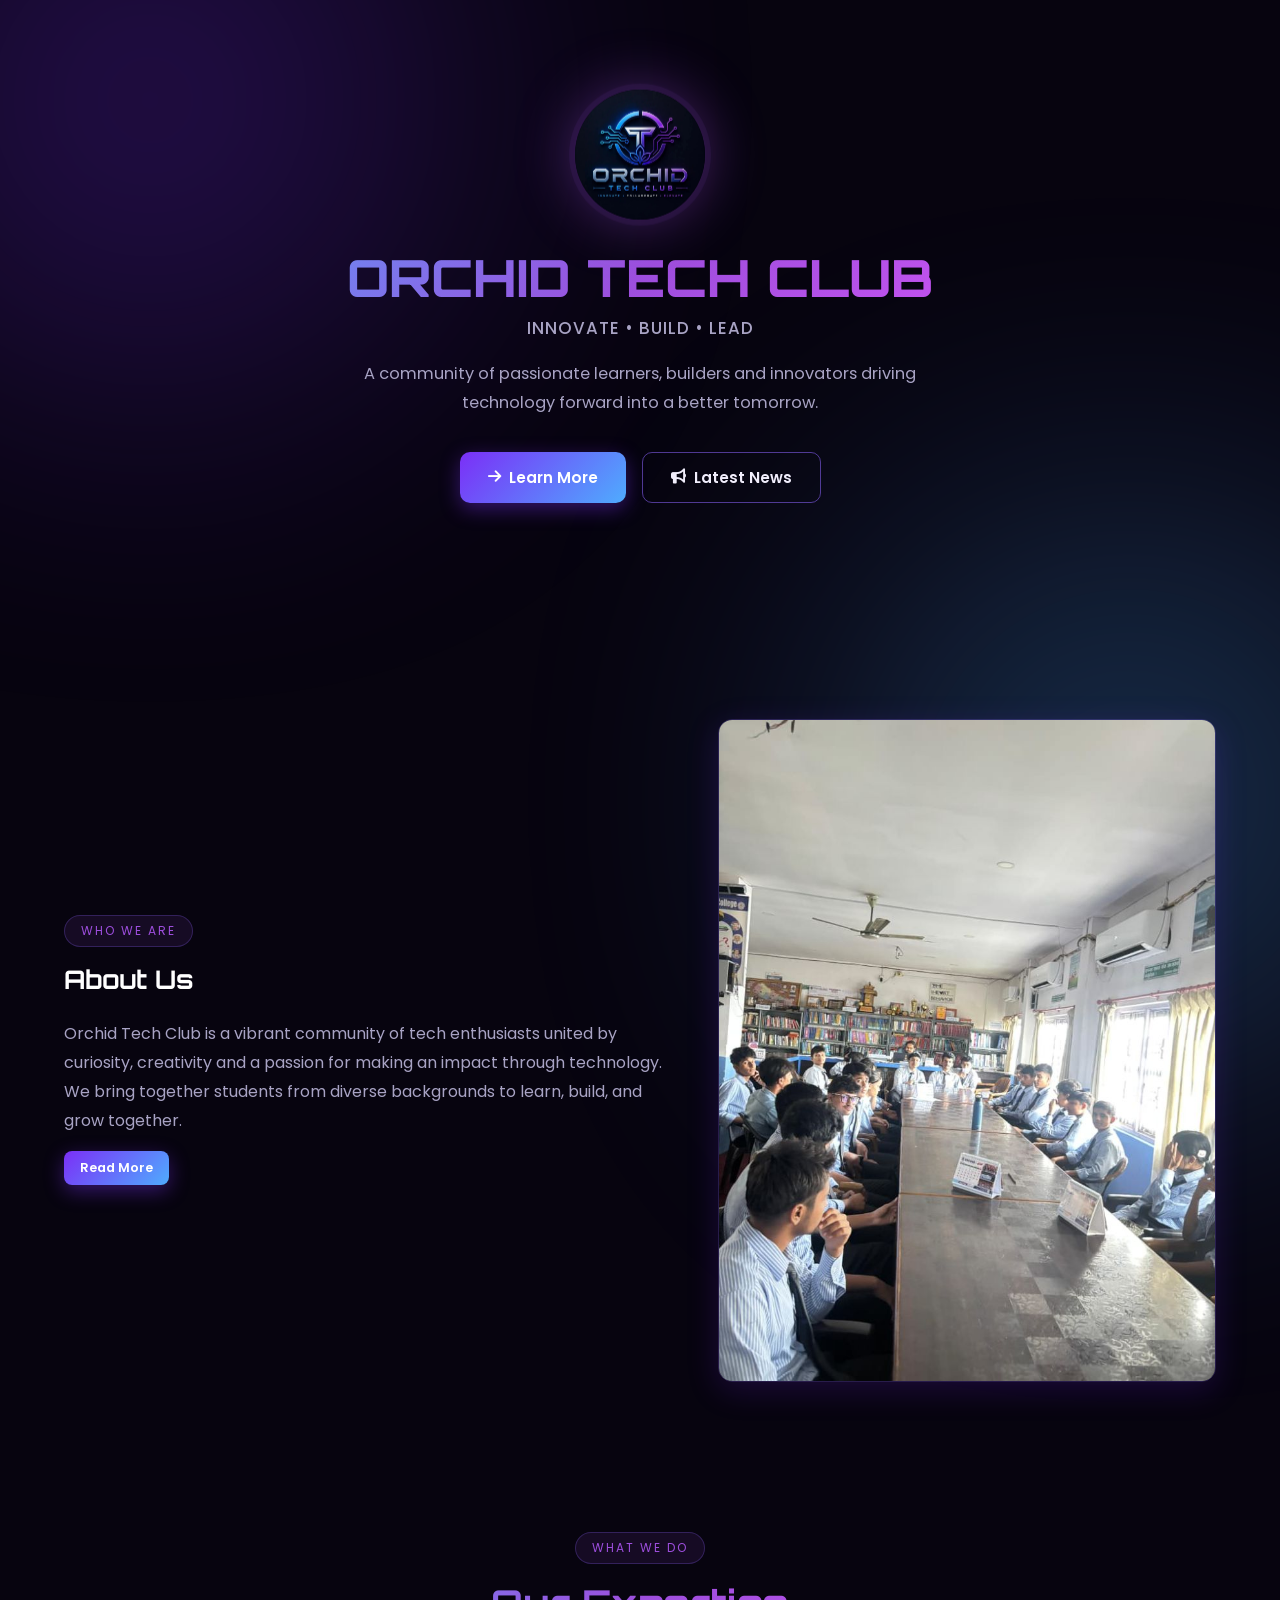
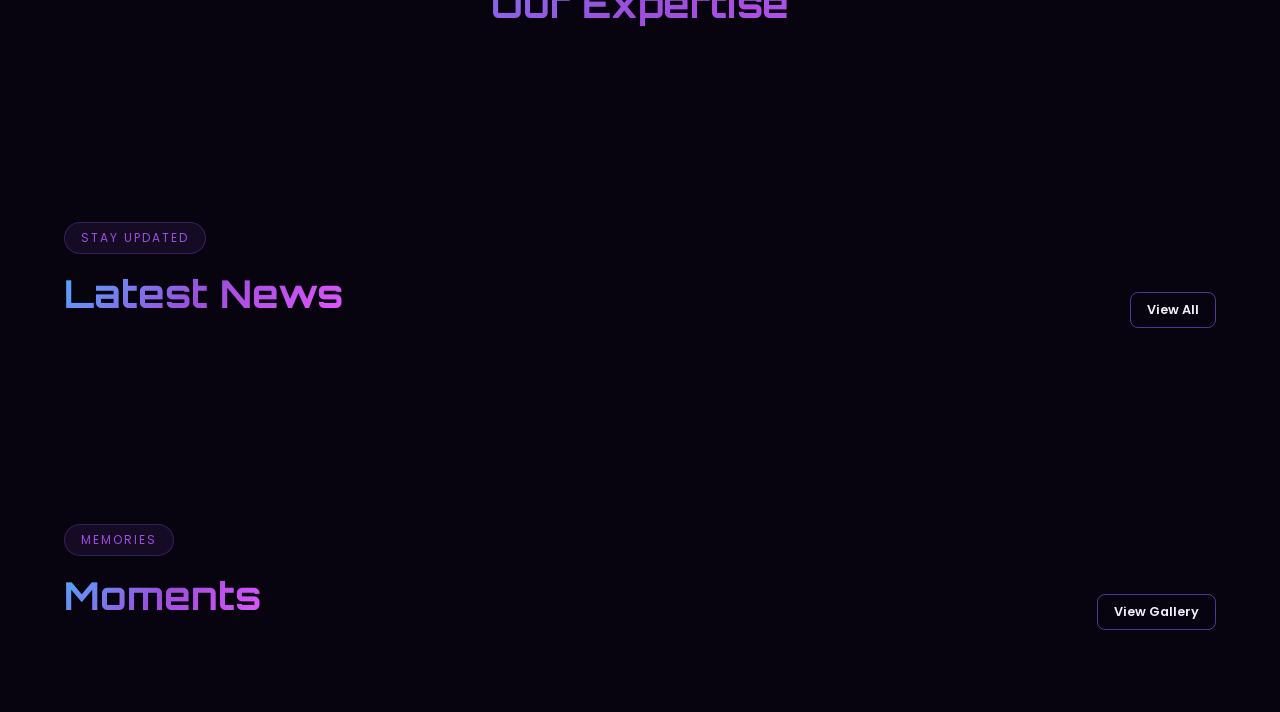
==== admin.html @ 404cbcce "Initial commit for backup" ====
<!DOCTYPE html>
<html lang="en">
<head>
<meta charset="UTF-8">
<meta name="viewport" content="width=device-width, initial-scale=1.0">
<title>Admin Dashboard — Orchid Tech Club</title>
<link rel="icon" href="/static/images/logo.png" type="image/png">
<meta name="robots" content="noindex, nofollow">
<link href="https://fonts.googleapis.com/css2?family=Orbitron:wght@600;700;800&family=Poppins:wght@300;400;500;600;700;800&display=swap" rel="stylesheet">
<link href="https://cdn.jsdelivr.net/npm/@fortawesome/fontawesome-free@6.4.0/css/all.min.css" rel="stylesheet">
<link rel="stylesheet" href="/static/css/style.css">
</head>
<body>

<!-- Auth Guard Screen -->
<div id="auth-guard" style="min-height:100vh;display:flex;align-items:center;justify-content:center;flex-direction:column;gap:16px;">
  <img src="/static/images/logo.png" style="width:70px;height:70px;border-radius:50%;box-shadow:0 0 40px rgba(157,78,221,0.5);">
  <p style="color:var(--text-dim);">Verifying access...</p>
</div>

<!-- ================= ADMIN DASHBOARD ================= -->
<div class="admin-dashboard" id="admin-dashboard">
  <aside class="admin-sidebar" id="admin-sidebar">
    <div class="brand">
      <img src="/static/images/logo.png" class="brand-logo" style="cursor:default;">
      <span class="brand-text">ORCHID<br><small>TECH CLUB</small></span>
    </div>
    <nav class="admin-nav">
      <a href="#" data-view="dashboard" class="active"><i class="fas fa-gauge"></i> Dashboard</a>
      <a href="#" data-view="news"><i class="fas fa-newspaper"></i> News & Notices</a>
      <a href="#" data-view="bod"><i class="fas fa-user-tie"></i> BOD & History</a>
      <a href="#" data-view="gallery"><i class="fas fa-images"></i> Gallery Albums</a>
      <a href="#" data-view="projects"><i class="fas fa-diagram-project"></i> Projects</a>
      <a href="#" data-view="resources"><i class="fas fa-book"></i> Resources</a>
      <a href="#" data-view="membership"><i class="fas fa-id-card"></i> Membership</a>
      <a href="#" data-view="homepage"><i class="fas fa-house"></i> Homepage Content</a>
      <a href="#" data-view="about"><i class="fas fa-circle-info"></i> About Page</a>
      <a href="#" data-view="settings"><i class="fas fa-gear"></i> Website Settings</a>
      <a href="#" data-view="footernav"><i class="fas fa-bars"></i> Footer & Navigation</a>
      <a href="#" data-view="profile"><i class="fas fa-user"></i> Profile</a>
      <a href="#" id="logout-link"><i class="fas fa-right-from-bracket"></i> Logout</a>
    </nav>
    <div style="margin-top:24px;padding:14px;border-radius:10px;background:rgba(255,255,255,0.03);border:1px solid var(--border-glow);">
      <a href="index.html" style="font-size:0.8rem;color:var(--text-muted);"><i class="fas fa-arrow-left"></i> Back to Website</a>
    </div>
  </aside>

  <main class="admin-main">
    <div class="admin-topbar">
      <div style="display:flex;align-items:center;gap:14px;">
        <button class="admin-mobile-toggle" id="admin-mobile-toggle"><i class="fas fa-bars"></i></button>
        <h2 id="view-title">Dashboard Overview</h2>
      </div>
      <div class="admin-search">
        <i class="fas fa-database" style="color:var(--text-dim);"></i>
        <span style="font-size:0.75rem;color:var(--text-dim);">Live D1 + R2 — synced to all devices</span>
      </div>
    </div>

    <!-- ============ DASHBOARD ============ -->
    <div class="admin-view" id="view-dashboard">
      <div class="admin-stats" id="admin-stats-cards"></div>
      <div class="admin-panel-grid">
        <div class="admin-box">
          <h4>Quick Actions</h4>
          <div class="quick-actions">
            <button class="btn btn-primary btn-block" data-quick="add-news"><i class="fas fa-plus"></i> Add News Post</button>
            <button class="btn btn-outline btn-block" data-quick="add-project"><i class="fas fa-plus"></i> Add Project</button>
            <button class="btn btn-outline btn-block" data-quick="add-album"><i class="fas fa-plus"></i> Add Gallery Album</button>
          </div>
        </div>
        <div class="admin-box">
          <h4>System Status</h4>
          <p style="color:var(--text-dim);font-size:0.85rem;line-height:1.7;">
            <i class="fas fa-circle-check" style="color:#2ecc71;margin-right:6px;"></i> Database: Cloudflare D1 (connected)<br>
            <i class="fas fa-circle-check" style="color:#2ecc71;margin-right:6px;"></i> Media Storage: Cloudflare R2 (connected)<br>
            <i class="fas fa-circle-check" style="color:#2ecc71;margin-right:6px;"></i> All content is centralized — visible to every visitor on every device.
          </p>
        </div>
      </div>
    </div>

    <!-- ============ NEWS ============ -->
    <div class="admin-view" id="view-news" style="display:none;">
      <div class="admin-box">
        <div class="admin-section-top">
          <h4 class="mb-0">Manage News & Notices</h4>
          <button class="btn btn-primary btn-sm" id="add-news-btn"><i class="fas fa-plus"></i> Add News</button>
        </div>
        <div style="overflow-x:auto;">
          <table class="admin-table">
            <thead><tr><th>Title</th><th>Category</th><th>Date</th><th>Pinned</th><th>Status</th><th>Actions</th></tr></thead>
            <tbody id="news-table-body"></tbody>
          </table>
        </div>
      </div>
    </div>

    <!-- ============ BOD & HISTORY ============ -->
    <div class="admin-view" id="view-bod" style="display:none;">
      <div class="admin-box">
        <div class="admin-section-top">
          <h4 class="mb-0">Board of Directors — Years</h4>
          <button class="btn btn-primary btn-sm" id="add-bodyear-btn"><i class="fas fa-plus"></i> Add Year</button>
        </div>
        <p style="color:var(--text-dim);font-size:0.82rem;">Mark one year as "Current" to display it on the About page. Drag year cards to reorder.</p>
        <div id="bod-years-admin-list"></div>
      </div>
    </div>

    <!-- ============ GALLERY ALBUMS ============ -->
    <div class="admin-view" id="view-gallery" style="display:none;">
      <div class="admin-box">
        <div class="admin-section-top">
          <h4 class="mb-0">Manage Gallery Albums</h4>
          <button class="btn btn-primary btn-sm" id="add-album-btn"><i class="fas fa-plus"></i> Add Album</button>
        </div>
        <div class="grid grid-3" id="gallery-admin-grid"></div>
      </div>
    </div>

    <!-- ============ PROJECTS ============ -->
    <div class="admin-view" id="view-projects" style="display:none;">
      <div class="admin-box">
        <div class="admin-section-top">
          <h4 class="mb-0">Manage Projects</h4>
          <button class="btn btn-primary btn-sm" id="add-project-btn"><i class="fas fa-plus"></i> Add Project</button>
        </div>
        <div style="overflow-x:auto;">
          <table class="admin-table">
            <thead><tr><th>Thumbnail</th><th>Title</th><th>Tag</th><th>Status</th><th>Actions</th></tr></thead>
            <tbody id="projects-table-body"></tbody>
          </table>
        </div>
      </div>
    </div>

    <!-- ============ RESOURCES ============ -->
    <div class="admin-view" id="view-resources" style="display:none;">
      <div class="admin-box">
        <div class="admin-section-top">
          <h4 class="mb-0">Manage Resources</h4>
          <button class="btn btn-primary btn-sm" id="add-resource-btn"><i class="fas fa-plus"></i> Add Resource</button>
        </div>
        <div style="overflow-x:auto;">
          <table class="admin-table">
            <thead><tr><th>Logo</th><th>Title</th><th>Category</th><th>URL</th><th>Actions</th></tr></thead>
            <tbody id="resources-table-body"></tbody>
          </table>
        </div>
      </div>
    </div>

    <!-- ============ MEMBERSHIP ============ -->
    <div class="admin-view" id="view-membership" style="display:none;">
      <div class="admin-box" style="max-width:640px;">
        <h4>Membership Registration</h4>
        <div class="form-group">
          <label>Registration Status</label>
          <select class="form-control" id="m-status">
            <option value="open">Open</option>
            <option value="closed">Closed</option>
          </select>
        </div>
        <div class="form-group"><label>Google Form URL</label><input class="form-control" id="m-formurl" placeholder="https://forms.google.com/..."></div>
        <div class="form-group"><label>Registration Deadline</label><input type="date" class="form-control" id="m-deadline"></div>
        <div class="form-group"><label>Membership Instructions</label><textarea class="form-control" id="m-instructions"></textarea></div>

        <label style="display:block;margin:18px 0 8px;color:#fff;font-size:0.9rem;">Benefits</label>
        <div id="m-benefits-list"></div>
        <button class="btn btn-outline btn-sm" id="m-add-benefit" type="button"><i class="fas fa-plus"></i> Add Benefit</button>

        <label style="display:block;margin:18px 0 8px;color:#fff;font-size:0.9rem;">FAQ</label>
        <div id="m-faq-list"></div>
        <button class="btn btn-outline btn-sm" id="m-add-faq" type="button"><i class="fas fa-plus"></i> Add FAQ</button>

        <button class="btn btn-primary" id="save-membership-btn" style="margin-top:20px;"><i class="fas fa-save"></i> Save Membership Settings</button>
      </div>
    </div>

    <!-- ============ HOMEPAGE CONTENT ============ -->
    <div class="admin-view" id="view-homepage" style="display:none;">
      <div class="admin-box" style="max-width:680px;">
        <h4>Hero Section</h4>
        <div class="form-group"><label>Hero Title</label><input class="form-control" id="h-title"></div>
        <div class="form-group"><label>Hero Subtitle</label><input class="form-control" id="h-subtitle"></div>
        <div class="form-group"><label>Hero Lead Text</label><textarea class="form-control" id="h-lead"></textarea></div>
        <label style="display:block;margin-bottom:6px;color:#fff;font-size:0.85rem;">Hero Background Image (optional)</label>
        <div id="h-bg-uploader" style="margin-bottom:18px;"></div>

        <h4>Homepage Stats (Counters)</h4>
        <div class="grid grid-3">
          <div class="form-group"><label>Years Active</label><input type="number" class="form-control" id="h-s-years"></div>
          <div class="form-group"><label>Members</label><input type="number" class="form-control" id="h-s-members"></div>
          <div class="form-group"><label>Projects</label><input type="number" class="form-control" id="h-s-projects"></div>
          <div class="form-group"><label>Workshops</label><input type="number" class="form-control" id="h-s-workshops"></div>
          <div class="form-group"><label>Events</label><input type="number" class="form-control" id="h-s-events"></div>
          <div class="form-group"><label>Achievements</label><input type="number" class="form-control" id="h-s-achievements"></div>
        </div>

        <h4>About Preview (Homepage)</h4>
        <div class="form-group"><label>Title</label><input class="form-control" id="h-about-title"></div>
        <div class="form-group"><label>Text</label><textarea class="form-control" id="h-about-text"></textarea></div>
        <label style="display:block;margin-bottom:6px;color:#fff;font-size:0.85rem;">Image</label>
        <div id="h-about-img-uploader" style="margin-bottom:18px;"></div>

        <h4>Expertise Cards</h4>
        <div id="h-expertise-list"></div>
        <button class="btn btn-outline btn-sm" id="h-add-expertise" type="button"><i class="fas fa-plus"></i> Add Expertise Card</button>

        <button class="btn btn-primary" id="save-homepage-btn" style="margin-top:20px;"><i class="fas fa-save"></i> Save Homepage Content</button>
      </div>
    </div>

    <!-- ============ ABOUT PAGE ============ -->
    <div class="admin-view" id="view-about" style="display:none;">
      <div class="admin-box" style="max-width:680px;">
        <h4>Our Story</h4>
        <div class="form-group"><label>Story (use blank line for new paragraph)</label><textarea class="form-control" id="a-story" style="min-height:120px;"></textarea></div>
        <label style="display:block;margin-bottom:6px;color:#fff;font-size:0.85rem;">Story Image</label>
        <div id="a-story-img-uploader" style="margin-bottom:18px;"></div>

        <div class="grid grid-2">
          <div class="form-group"><label>Vision</label><textarea class="form-control" id="a-vision"></textarea></div>
          <div class="form-group"><label>Mission</label><textarea class="form-control" id="a-mission"></textarea></div>
          <div class="form-group"><label>Motto</label><textarea class="form-control" id="a-motto"></textarea></div>
          <div class="form-group"><label>Core Values</label><textarea class="form-control" id="a-corevalues"></textarea></div>
        </div>

        <h4>Expertise Cards</h4>
        <div id="a-expertise-list"></div>
        <button class="btn btn-outline btn-sm" id="a-add-expertise" type="button"><i class="fas fa-plus"></i> Add Expertise Card</button>

        <h4 style="margin-top:20px;">Timeline (Board History Summary)</h4>
        <div id="a-timeline-list"></div>
        <button class="btn btn-outline btn-sm" id="a-add-timeline" type="button"><i class="fas fa-plus"></i> Add Timeline Entry</button>

        <button class="btn btn-primary" id="save-about-btn" style="margin-top:20px;"><i class="fas fa-save"></i> Save About Page</button>
      </div>
    </div>

    <!-- ============ WEBSITE SETTINGS (Settings / Contact / Social tabs) ============ -->
    <div class="admin-view" id="view-settings" style="display:none;">
      <div class="filter-tabs" id="settings-subtabs" style="margin-bottom:20px;">
        <button class="filter-tab active" data-subtab="general">General</button>
        <button class="filter-tab" data-subtab="contact">Contact Info</button>
        <button class="filter-tab" data-subtab="social">Social Media</button>
      </div>

      <div class="admin-box" style="max-width:640px;" id="settings-tab-general">
        <h4>General Website Settings</h4>
        <div class="form-group"><label>Club Name</label><input class="form-control" id="st-clubname"></div>
        <label style="display:block;margin-bottom:6px;color:#fff;font-size:0.85rem;">Logo</label>
        <div id="st-logo-uploader" style="margin-bottom:18px;"></div>
        <label style="display:block;margin-bottom:6px;color:#fff;font-size:0.85rem;">Favicon</label>
        <div id="st-favicon-uploader" style="margin-bottom:18px;"></div>
        <div class="grid grid-2">
          <div class="form-group"><label>Theme Primary Color</label><input type="color" class="form-control" id="st-theme1" style="height:44px;"></div>
          <div class="form-group"><label>Theme Secondary Color</label><input type="color" class="form-control" id="st-theme2" style="height:44px;"></div>
        </div>
        <div class="form-group"><label>Footer Text</label><textarea class="form-control" id="st-footertext"></textarea></div>
        <div class="form-group"><label>Copyright Text</label><input class="form-control" id="st-copyright"></div>
        <button class="btn btn-primary" id="save-settings-general-btn"><i class="fas fa-save"></i> Save General Settings</button>
      </div>

      <div class="admin-box" style="max-width:640px;display:none;" id="settings-tab-contact">
        <h4>Contact Information</h4>
        <div class="form-group"><label>Email</label><input class="form-control" id="st-email"></div>
        <div class="form-group"><label>Phone</label><input class="form-control" id="st-phone"></div>
        <div class="form-group"><label>Address</label><input class="form-control" id="st-address"></div>
        <div class="form-group"><label>Map Embed URL</label><input class="form-control" id="st-mapurl"></div>
        <button class="btn btn-primary" id="save-settings-contact-btn"><i class="fas fa-save"></i> Save Contact Info</button>
      </div>

      <div class="admin-box" style="max-width:640px;display:none;" id="settings-tab-social">
        <h4>Social Media Links</h4>
        <div class="form-group"><label><i class="fab fa-facebook-f"></i> Facebook</label><input class="form-control" id="so-facebook"></div>
        <div class="form-group"><label><i class="fab fa-instagram"></i> Instagram</label><input class="form-control" id="so-instagram"></div>
        <div class="form-group"><label><i class="fab fa-linkedin-in"></i> LinkedIn</label><input class="form-control" id="so-linkedin"></div>
        <div class="form-group"><label><i class="fab fa-youtube"></i> YouTube</label><input class="form-control" id="so-youtube"></div>
        <div class="form-group"><label><i class="fab fa-github"></i> GitHub</label><input class="form-control" id="so-github"></div>
        <button class="btn btn-primary" id="save-settings-social-btn"><i class="fas fa-save"></i> Save Social Links</button>
      </div>
    </div>

    <!-- ============ FOOTER & NAVIGATION ============ -->
    <div class="admin-view" id="view-footernav" style="display:none;">
      <div class="filter-tabs" id="footernav-subtabs" style="margin-bottom:20px;">
        <button class="filter-tab active" data-subtab="nav">Navigation Menu</button>
        <button class="filter-tab" data-subtab="footer">Footer Links</button>
      </div>

      <div class="admin-box" style="max-width:600px;" id="footernav-tab-nav">
        <h4>Navigation Menu Links</h4>
        <div id="nav-links-list"></div>
        <button class="btn btn-outline btn-sm" id="nav-add-link" type="button"><i class="fas fa-plus"></i> Add Nav Link</button>
        <button class="btn btn-primary" id="save-nav-btn" style="margin-top:16px;display:block;"><i class="fas fa-save"></i> Save Navigation</button>
      </div>

      <div class="admin-box" style="max-width:600px;display:none;" id="footernav-tab-footer">
        <h4>Footer — Quick Links</h4>
        <div id="footer-quick-list"></div>
        <button class="btn btn-outline btn-sm" id="footer-add-quick" type="button"><i class="fas fa-plus"></i> Add Link</button>

        <h4 style="margin-top:20px;">Footer — Connect Links</h4>
        <div id="footer-connect-list"></div>
        <button class="btn btn-outline btn-sm" id="footer-add-connect" type="button"><i class="fas fa-plus"></i> Add Link</button>

        <button class="btn btn-primary" id="save-footer-btn" style="margin-top:16px;display:block;"><i class="fas fa-save"></i> Save Footer</button>
      </div>
    </div>

    <!-- ============ PROFILE ============ -->
    <div class="admin-view" id="view-profile" style="display:none;">
      <div class="admin-box" style="max-width:460px;">
        <h4>Admin Profile</h4>
        <div style="text-align:center;margin-bottom:20px;">
          <div class="bod-avatar-icon" style="margin:0 auto 14px;"><i class="fas fa-user-shield"></i></div>
          <h4 style="color:#fff;margin:0;">Site Administrator</h4>
          <span style="font-size:0.78rem;color:var(--text-dim);">Orchid Tech Club</span>
        </div>
        <p style="color:var(--text-dim);font-size:0.85rem;text-align:center;">
          Session-based authentication via secure backend token.
        </p>
        <button class="btn btn-danger btn-block" id="profile-logout-btn"><i class="fas fa-right-from-bracket"></i> Logout</button>
      </div>
    </div>

  </main>
</div>

<!-- ============ GENERIC MODAL (Add/Edit) ============ -->
<div class="admin-modal-overlay" id="admin-modal-overlay">
  <div class="admin-modal" id="admin-modal-content" style="max-width:640px;"></div>
</div>

<div class="toast" id="admin-toast"><i class="fas fa-check-circle"></i><span id="toast-text"></span></div>

<script src="/static/js/api.js"></script>
<script src="/static/js/uploader.js"></script>
<script src="/static/js/album-viewer.js"></script>
<script src="/static/js/admin.js"></script>
</body>
</html>
---- static/css/style.css ----
/* =========================================================
   ORCHID TECH CLUB — MAIN THEME STYLESHEET
   Dark / Neon Purple-Blue Tech Theme
   ========================================================= */

:root {
  --bg-body: #07040f;
  --bg-panel: #0d0821;
  --bg-panel-2: #120b2b;
  --bg-card: rgba(255, 255, 255, 0.03);
  --border-glow: rgba(140, 100, 255, 0.25);
  --border-glow-strong: rgba(140, 100, 255, 0.55);
  --blue: #4facfe;
  --purple: #9d4edd;
  --purple-2: #7b2ff7;
  --pink: #e056fd;
  --grad-main: linear-gradient(135deg, #4facfe 0%, #9d4edd 50%, #e056fd 100%);
  --grad-btn: linear-gradient(135deg, #7b2ff7 0%, #4facfe 100%);
  --text-main: #f1eefc;
  --text-muted: #a8a3c4;
  --text-dim: #746f95;
  --success: #2ecc71;
  --danger: #ff5b7f;
  --warning: #ffb84d;
  --radius: 14px;
  --shadow-glow: 0 8px 32px rgba(123, 47, 247, 0.18);
  --font-body: 'Poppins', 'Segoe UI', sans-serif;
  --font-head: 'Orbitron', 'Poppins', sans-serif;
}

* { box-sizing: border-box; }
html { scroll-behavior: smooth; }

body {
  margin: 0;
  font-family: var(--font-body);
  background: var(--bg-body);
  color: var(--text-main);
  overflow-x: hidden;
  position: relative;
}

/* Ambient background glow */
body::before,
body::after {
  content: '';
  position: fixed;
  width: 600px;
  height: 600px;
  border-radius: 50%;
  filter: blur(140px);
  opacity: 0.25;
  z-index: 0;
  pointer-events: none;
}
body::before {
  background: var(--purple-2);
  top: -200px;
  left: -150px;
}
body::after {
  background: var(--blue);
  bottom: -200px;
  right: -150px;
}

a { text-decoration: none; color: inherit; }
ul { list-style: none; margin: 0; padding: 0; }
img { max-width: 100%; display: block; }
button { font-family: inherit; cursor: pointer; }

.container {
  width: 100%;
  max-width: 1200px;
  margin: 0 auto;
  padding: 0 24px;
  position: relative;
  z-index: 1;
}

.section { padding: 90px 0; position: relative; z-index: 1; }
.section-sm { padding: 60px 0; }

.section-tag {
  display: inline-flex;
  align-items: center;
  gap: 8px;
  font-size: 12px;
  letter-spacing: 2px;
  text-transform: uppercase;
  color: var(--purple);
  background: rgba(157, 78, 221, 0.1);
  border: 1px solid var(--border-glow);
  padding: 6px 16px;
  border-radius: 30px;
  margin-bottom: 16px;
}

.section-title {
  font-family: var(--font-head);
  font-size: 2.4rem;
  font-weight: 700;
  margin: 0 0 12px;
  background: var(--grad-main);
  -webkit-background-clip: text;
  background-clip: text;
  color: transparent;
  line-height: 1.2;
}

.section-desc {
  color: var(--text-muted);
  font-size: 1rem;
  max-width: 640px;
  line-height: 1.7;
}

.section-head { margin-bottom: 46px; }
.section-head.center { text-align: center; margin-left: auto; margin-right: auto; }
.section-head.center .section-desc { margin: 0 auto; }
.section-head.between {
  display: flex;
  align-items: flex-end;
  justify-content: space-between;
  gap: 20px;
  flex-wrap: wrap;
}

/* =============== BUTTONS =============== */
.btn {
  display: inline-flex;
  align-items: center;
  justify-content: center;
  gap: 8px;
  padding: 13px 28px;
  border-radius: 10px;
  font-weight: 600;
  font-size: 0.95rem;
  border: none;
  transition: all 0.25s ease;
  white-space: nowrap;
}
.btn-primary {
  background: var(--grad-btn);
  color: #fff;
  box-shadow: 0 6px 20px rgba(123, 47, 247, 0.4);
}
.btn-primary:hover { transform: translateY(-3px); box-shadow: 0 10px 26px rgba(123, 47, 247, 0.55); }
.btn-outline {
  background: transparent;
  border: 1.5px solid var(--border-glow-strong);
  color: var(--text-main);
}
.btn-outline:hover { background: rgba(157, 78, 221, 0.12); border-color: var(--purple); }
.btn-sm { padding: 8px 16px; font-size: 0.8rem; border-radius: 8px; }
.btn-block { width: 100%; }
.btn-danger { background: linear-gradient(135deg, #ff5b7f, #c0392b); color: #fff; }
.btn-ghost { background: rgba(255,255,255,0.05); color: var(--text-main); border:1px solid rgba(255,255,255,0.08); }

/* =============== NAVBAR =============== */
.navbar {
  position: sticky;
  top: 0;
  z-index: 500;
  background: rgba(7, 4, 15, 0.75);
  backdrop-filter: blur(16px);
  border-bottom: 1px solid rgba(157, 78, 221, 0.15);
}
.nav-inner {
  display: flex;
  align-items: center;
  justify-content: space-between;
  padding: 14px 24px;
}
.brand {
  display: flex;
  align-items: center;
  gap: 10px;
  font-family: var(--font-head);
  font-weight: 700;
  font-size: 1.05rem;
  letter-spacing: 0.5px;
  user-select: none;
}
.brand-logo {
  width: 42px;
  height: 42px;
  border-radius: 50%;
  object-fit: cover;
  cursor: pointer;
  transition: transform 0.15s ease, box-shadow 0.15s ease;
  box-shadow: 0 0 0 rgba(157,78,221,0);
}
.brand-logo:hover { transform: scale(1.08); box-shadow: 0 0 18px rgba(157,78,221,0.55); }
.brand-logo:active { transform: scale(0.94); }
.brand-text small {
  display: block;
  font-family: var(--font-body);
  font-size: 0.62rem;
  font-weight: 400;
  letter-spacing: 2px;
  color: var(--text-dim);
  text-transform: uppercase;
  margin-top: 2px;
}
.brand-text .grad { background: var(--grad-main); -webkit-background-clip: text; background-clip: text; color: transparent; }

.nav-links {
  display: flex;
  align-items: center;
  gap: 26px;
}
.nav-links a {
  font-size: 0.88rem;
  color: var(--text-muted);
  font-weight: 500;
  position: relative;
  padding: 6px 2px;
  transition: color 0.2s ease;
}
.nav-links a:hover { color: var(--text-main); }
.nav-links a.active { color: #fff; }
.nav-links a.active::after {
  content: '';
  position: absolute;
  left: 0; bottom: -6px;
  width: 100%; height: 2px;
  background: var(--grad-main);
  border-radius: 2px;
}
.nav-actions { display: flex; align-items: center; gap: 14px; }
.nav-toggle {
  display: none;
  background: none;
  border: none;
  color: var(--text-main);
  font-size: 1.4rem;
}

@media (max-width: 960px) {
  .nav-links {
    position: fixed;
    top: 70px;
    right: 0;
    left: 0;
    flex-direction: column;
    background: rgba(10, 6, 22, 0.98);
    padding: 20px 24px 30px;
    gap: 16px;
    border-bottom: 1px solid rgba(157,78,221,0.2);
    transform: translateY(-120%);
    opacity: 0;
    transition: all 0.3s ease;
    pointer-events: none;
  }
  .nav-links.open { transform: translateY(0); opacity: 1; pointer-events: auto; }
  .nav-toggle { display: inline-flex; }
  .nav-actions .btn-primary { display: none; }
}

/* =============== HERO =============== */
.hero {
  position: relative;
  padding: 90px 0 70px;
  text-align: center;
  overflow: hidden;
}
.hero-logo-wrap { display: flex; justify-content: center; margin-bottom: 28px; }
.hero-logo {
  width: 130px;
  height: 130px;
  border-radius: 50%;
  object-fit: cover;
  box-shadow: 0 0 60px rgba(157, 78, 221, 0.45), 0 0 0 6px rgba(157,78,221,0.08);
  animation: floatY 5s ease-in-out infinite;
}
@keyframes floatY { 0%,100%{ transform: translateY(0);} 50%{ transform: translateY(-12px); } }

.hero h1 {
  font-family: var(--font-head);
  font-size: 3.2rem;
  font-weight: 800;
  margin: 0 0 8px;
  line-height: 1.15;
  background: var(--grad-main);
  -webkit-background-clip: text;
  background-clip: text;
  color: transparent;
}
.hero .tagline {
  color: var(--text-muted);
  font-size: 1.05rem;
  letter-spacing: 1px;
  margin-bottom: 18px;
  text-transform: uppercase;
  font-weight: 500;
}
.hero p.lead {
  max-width: 620px;
  margin: 0 auto 34px;
  color: var(--text-muted);
  font-size: 1.02rem;
  line-height: 1.8;
}
.hero-actions { display: flex; gap: 16px; justify-content: center; flex-wrap: wrap; margin-bottom: 56px; }

.stats-row {
  display: grid;
  grid-template-columns: repeat(6, 1fr);
  gap: 14px;
  max-width: 980px;
  margin: 0 auto;
}
.stat-card {
  background: var(--bg-card);
  border: 1px solid var(--border-glow);
  border-radius: var(--radius);
  padding: 20px 10px;
  text-align: center;
}
.stat-card i { font-size: 1.3rem; color: var(--purple); margin-bottom: 8px; }
.stat-card .num { font-family: var(--font-head); font-size: 1.5rem; font-weight: 700; color: #fff; }
.stat-card .label { font-size: 0.72rem; color: var(--text-dim); text-transform: uppercase; letter-spacing: 0.5px; margin-top: 4px; }

@media (max-width: 900px) {
  .stats-row { grid-template-columns: repeat(3, 1fr); }
  .hero h1 { font-size: 2.2rem; }
}
@media (max-width: 520px) {
  .stats-row { grid-template-columns: repeat(2, 1fr); }
}

/* =============== CARDS / GRID GENERIC =============== */
.card {
  background: var(--bg-card);
  border: 1px solid var(--border-glow);
  border-radius: var(--radius);
  padding: 26px;
  transition: transform 0.25s ease, box-shadow 0.25s ease, border-color 0.25s ease;
}
.card:hover {
  transform: translateY(-6px);
  border-color: var(--border-glow-strong);
  box-shadow: var(--shadow-glow);
}

.grid { display: grid; gap: 22px; }
.grid-2 { grid-template-columns: repeat(2, 1fr); }
.grid-3 { grid-template-columns: repeat(3, 1fr); }
.grid-4 { grid-template-columns: repeat(4, 1fr); }
.grid-6 { grid-template-columns: repeat(6, 1fr); }
@media (max-width: 960px) {
  .grid-3, .grid-4 { grid-template-columns: repeat(2, 1fr); }
  .grid-6 { grid-template-columns: repeat(3, 1fr); }
}
@media (max-width: 600px) {
  .grid-2, .grid-3, .grid-4 { grid-template-columns: 1fr; }
  .grid-6 { grid-template-columns: repeat(2, 1fr); }
}

/* Value / Icon cards */
.icon-card { text-align: center; }
.icon-circle {
  width: 56px; height: 56px;
  border-radius: 50%;
  display: flex; align-items: center; justify-content: center;
  margin: 0 auto 14px;
  background: linear-gradient(135deg, rgba(123,47,247,0.25), rgba(79,172,254,0.2));
  border: 1px solid var(--border-glow);
  font-size: 1.25rem;
  color: var(--blue);
}
.icon-card h4 { margin: 0 0 6px; font-size: 0.98rem; color: #fff; }
.icon-card p { margin: 0; font-size: 0.82rem; color: var(--text-dim); }

/* =============== ABOUT SPLIT =============== */
.about-split {
  display: grid;
  grid-template-columns: 1.1fr 0.9fr;
  gap: 46px;
  align-items: center;
}
.about-split img {
  border-radius: var(--radius);
  border: 1px solid var(--border-glow);
  box-shadow: var(--shadow-glow);
}
.about-split h3 { font-family: var(--font-head); font-size: 1.6rem; color: #fff; margin-top:0; }
.about-split p { color: var(--text-muted); line-height: 1.8; }
@media (max-width: 900px) { .about-split { grid-template-columns: 1fr; } }

/* =============== NEWS CARDS =============== */
.news-card { overflow: hidden; padding: 0; }
.news-card img { height: 190px; width: 100%; object-fit: cover; }
.news-card .body { padding: 20px; }
.news-tag {
  display: inline-block;
  font-size: 0.68rem;
  letter-spacing: 1px;
  text-transform: uppercase;
  padding: 4px 12px;
  border-radius: 20px;
  margin-bottom: 12px;
  font-weight: 600;
}
.tag-notice { background: rgba(79,172,254,0.15); color: #4facfe; }
.tag-event { background: rgba(157,78,221,0.18); color: #b385f7; }
.tag-workshop { background: rgba(255,184,77,0.15); color: #ffb84d; }
.tag-achievement { background: rgba(46,204,113,0.15); color: #2ecc71; }
.news-card h4 { margin: 0 0 8px; font-size: 1.05rem; color: #fff; }
.news-card p { margin: 0 0 12px; font-size: 0.86rem; color: var(--text-dim); line-height: 1.6; }
.news-meta { font-size: 0.75rem; color: var(--text-dim); display: flex; align-items: center; gap: 6px; }

/* =============== MOMENTS / GALLERY =============== */
.moments-strip { display: grid; grid-template-columns: repeat(5, 1fr); gap: 14px; }
.moments-strip img, .gallery-grid img {
  width: 100%;
  height: 150px;
  object-fit: cover;
  border-radius: 12px;
  border: 1px solid var(--border-glow);
  cursor: pointer;
  transition: transform 0.25s ease;
}
.moments-strip img:hover, .gallery-grid img:hover { transform: scale(1.04); }
.gallery-grid { display: grid; grid-template-columns: repeat(4, 1fr); gap: 18px; }
.gallery-grid img { height: 200px; }
.gallery-item { position: relative; border-radius: 12px; overflow: hidden; }
.gallery-item .cap {
  position: absolute; left: 0; right: 0; bottom: 0;
  padding: 10px 12px;
  background: linear-gradient(to top, rgba(0,0,0,0.75), transparent);
  font-size: 0.78rem;
  color: #eee;
}
@media (max-width: 900px) {
  .moments-strip { grid-template-columns: repeat(3, 1fr); }
  .gallery-grid { grid-template-columns: repeat(2, 1fr); }
}
@media (max-width: 560px) {
  .moments-strip { grid-template-columns: repeat(2, 1fr); }
}

/* Lightbox */
.lightbox-overlay {
  position: fixed; inset: 0; background: rgba(4,2,10,0.92);
  display: none; align-items: center; justify-content: center;
  z-index: 3000; padding: 30px;
}
.lightbox-overlay.show { display: flex; }
.lightbox-overlay img { max-width: 90vw; max-height: 85vh; border-radius: 10px; box-shadow: 0 0 60px rgba(157,78,221,0.4); }
.lightbox-close {
  position: absolute; top: 24px; right: 30px;
  font-size: 1.8rem; color: #fff; background: none; border: none;
}

/* =============== BOD / TEAM =============== */
.bod-card { text-align: center; padding: 22px 18px; }
.bod-card img, .bod-avatar {
  width: 100px; height: 100px; border-radius: 50%;
  object-fit: cover; margin: 0 auto 14px;
  border: 3px solid transparent;
  background: var(--grad-main);
  padding: 3px;
}
.bod-avatar-icon {
  width: 100px; height: 100px; border-radius: 50%;
  margin: 0 auto 14px;
  display: flex; align-items: center; justify-content: center;
  background: linear-gradient(135deg, rgba(123,47,247,0.25), rgba(79,172,254,0.2));
  border: 1px solid var(--border-glow);
  font-size: 2.4rem; color: var(--purple);
}
.bod-card h4 { margin: 0 0 4px; color: #fff; font-size: 1rem; }
.bod-card span { font-size: 0.78rem; color: var(--purple); font-weight: 600; }

/* =============== FOOTER =============== */
.footer { background: var(--bg-panel); border-top: 1px solid rgba(157,78,221,0.15); padding: 60px 0 24px; margin-top: 40px;}
.footer-grid { display: grid; grid-template-columns: 2fr 1fr 1fr 1.4fr; gap: 40px; }
.footer h5 { color: #fff; font-size: 0.95rem; margin: 0 0 18px; }
.footer p, .footer li, .footer a { color: var(--text-dim); font-size: 0.86rem; }
.footer li { margin-bottom: 10px; }
.footer li a:hover { color: var(--purple); }
.footer-brand { display: flex; align-items: center; gap: 10px; margin-bottom: 14px; }
.footer-brand img { width: 38px; height: 38px; border-radius: 50%; }
.footer-brand .name { font-family: var(--font-head); font-weight: 700; color: #fff; font-size: 1rem; }
.social-icons { display: flex; gap: 12px; margin-top: 16px; }
.social-icons a {
  width: 34px; height: 34px; border-radius: 50%;
  display: flex; align-items: center; justify-content: center;
  background: rgba(255,255,255,0.05); border: 1px solid var(--border-glow);
  color: var(--text-muted); transition: all 0.2s ease;
}
.social-icons a:hover { background: var(--grad-btn); color: #fff; border-color: transparent; }
.footer-bottom {
  text-align: center; margin-top: 40px; padding-top: 20px;
  border-top: 1px solid rgba(255,255,255,0.06);
  color: var(--text-dim); font-size: 0.8rem;
}
.back-to-top {
  position: fixed; right: 26px; bottom: 26px;
  width: 46px; height: 46px; border-radius: 50%;
  background: var(--grad-btn); color: #fff;
  display: flex; align-items: center; justify-content: center;
  box-shadow: 0 8px 22px rgba(123,47,247,0.5);
  z-index: 400; border: none; font-size: 1rem;
  opacity: 0; pointer-events: none; transition: opacity 0.3s ease;
}
.back-to-top.show { opacity: 1; pointer-events: auto; }

@media (max-width: 900px) { .footer-grid { grid-template-columns: repeat(2, 1fr); } }
@media (max-width: 560px) { .footer-grid { grid-template-columns: 1fr; } }

/* =============== PAGE HEADER (breadcrumb banner) =============== */
.page-banner {
  padding: 60px 0 40px;
  text-align: center;
  border-bottom: 1px solid rgba(157,78,221,0.15);
  position: relative; z-index: 1;
}
.page-banner h1 {
  font-family: var(--font-head);
  font-size: 2.2rem;
  margin: 0 0 10px;
  background: var(--grad-main); -webkit-background-clip: text; background-clip: text; color: transparent;
}
.breadcrumb { color: var(--text-dim); font-size: 0.85rem; }
.breadcrumb a { color: var(--text-muted); }
.breadcrumb a:hover { color: var(--purple); }

/* =============== FILTER TABS (News) =============== */
.filter-tabs { display: flex; gap: 10px; flex-wrap: wrap; margin-bottom: 30px; }
.filter-tab {
  padding: 8px 18px; border-radius: 30px; font-size: 0.82rem; font-weight: 500;
  background: rgba(255,255,255,0.04); border: 1px solid var(--border-glow); color: var(--text-muted);
}
.filter-tab.active { background: var(--grad-btn); color: #fff; border-color: transparent; }

/* =============== MEMBERSHIP =============== */
.membership-wrap { display: grid; grid-template-columns: 1fr 1fr; gap: 40px; align-items: flex-start; }
.why-join li { display: flex; gap: 12px; align-items: flex-start; margin-bottom: 16px; color: var(--text-muted); font-size: 0.92rem; }
.why-join li i { color: var(--purple); margin-top: 3px; }
.process-steps { display: grid; grid-template-columns: repeat(4,1fr); gap: 16px; margin: 30px 0; }
.process-step { text-align: center; }
.process-step .n {
  width: 42px; height: 42px; border-radius: 50%; margin: 0 auto 10px;
  background: var(--grad-btn); display: flex; align-items: center; justify-content: center; color: #fff; font-weight: 700;
}
.process-step h5 { margin: 0 0 4px; font-size: 0.85rem; color: #fff; }
.process-step p { margin: 0; font-size: 0.72rem; color: var(--text-dim); }
.member-status-banner {
  display: flex; align-items: center; justify-content: space-between; gap: 16px; flex-wrap: wrap;
  background: rgba(255,255,255,0.03); border: 1px solid var(--border-glow); border-radius: var(--radius); padding: 18px 22px; margin-bottom: 24px;
}
.status-pill { padding: 5px 14px; border-radius: 20px; font-size: 0.78rem; font-weight: 700; }
.status-open { background: rgba(46,204,113,0.15); color: #2ecc71; }
.status-closed { background: rgba(255,91,127,0.15); color: #ff5b7f; }
@media (max-width: 900px) { .membership-wrap { grid-template-columns: 1fr; } .process-steps { grid-template-columns: repeat(2,1fr); } }

/* =============== CONTACT =============== */
.contact-wrap { display: grid; grid-template-columns: 1fr 1fr; gap: 40px; }
.form-group { margin-bottom: 18px; }
.form-group label { display: block; font-size: 0.82rem; color: var(--text-muted); margin-bottom: 8px; }
.form-control {
  width: 100%; padding: 12px 14px; border-radius: 10px;
  background: rgba(255,255,255,0.04); border: 1px solid var(--border-glow);
  color: var(--text-main); font-family: inherit; font-size: 0.9rem;
}
.form-control:focus { outline: none; border-color: var(--purple); }
textarea.form-control { resize: vertical; min-height: 110px; }
.contact-info-item { display: flex; gap: 14px; margin-bottom: 22px; align-items: flex-start; }
.contact-info-item .ic {
  width: 42px; height: 42px; border-radius: 50%; flex-shrink: 0;
  background: linear-gradient(135deg, rgba(123,47,247,0.25), rgba(79,172,254,0.2));
  display: flex; align-items: center; justify-content: center; color: var(--blue); border: 1px solid var(--border-glow);
}
.contact-info-item h5 { margin: 0 0 4px; font-size: 0.9rem; color: #fff; }
.contact-info-item p, .contact-info-item a { margin: 0; font-size: 0.84rem; color: var(--text-dim); }
.map-frame { border-radius: var(--radius); overflow: hidden; border: 1px solid var(--border-glow); margin-top: 20px; }
.map-frame iframe { width: 100%; height: 220px; border: 0; filter: grayscale(0.3) invert(0.92) contrast(0.9); }
@media (max-width: 900px) { .contact-wrap { grid-template-columns: 1fr; } }

/* =============== TIMELINE (BOD History) =============== */
.timeline { position: relative; margin-left: 20px; padding-left: 30px; border-left: 2px solid var(--border-glow); }
.timeline-item { position: relative; margin-bottom: 34px; }
.timeline-item::before {
  content: ''; position: absolute; left: -39px; top: 4px; width: 14px; height: 14px; border-radius: 50%;
  background: var(--grad-main); box-shadow: 0 0 0 4px rgba(157,78,221,0.15);
}
.timeline-item h4 { margin: 0 0 6px; color: #fff; }
.timeline-item span.year { font-size: 0.78rem; color: var(--purple); font-weight: 700; }
.timeline-item p { margin: 6px 0 0; color: var(--text-dim); font-size: 0.88rem; }

/* =========================================================
   ADMIN SYSTEM — LOGIN MODAL + DASHBOARD OVERLAY
   ========================================================= */
.admin-overlay {
  position: fixed; inset: 0; z-index: 5000;
  background: rgba(3, 1, 8, 0.85);
  display: none; align-items: center; justify-content: center;
  padding: 20px; backdrop-filter: blur(6px);
}
.admin-overlay.show { display: flex; }

.login-panel {
  width: 100%; max-width: 400px;
  background: var(--bg-panel);
  border: 1px solid var(--border-glow-strong);
  border-radius: 18px;
  padding: 38px 32px;
  box-shadow: 0 20px 60px rgba(123,47,247,0.35);
  text-align: center;
  animation: popIn 0.25s ease;
  position: relative;
}
@keyframes popIn { from { transform: scale(0.9); opacity: 0; } to { transform: scale(1); opacity: 1; } }
.login-panel img.mini-logo { width: 60px; height: 60px; border-radius: 50%; margin: 0 auto 14px; box-shadow: 0 0 30px rgba(157,78,221,0.5); }
.login-panel h3 { font-family: var(--font-head); margin: 0 0 4px; color: #fff; }
.login-panel .sub { color: var(--text-dim); font-size: 0.8rem; margin-bottom: 24px; }
.login-panel .form-group { text-align: left; }
.login-error {
  color: var(--danger); font-size: 0.8rem; margin-top: 4px; min-height: 18px; display: block;
}
.close-login {
  position: absolute; top: 14px; right: 18px; background: none; border: none; color: var(--text-dim); font-size: 1.2rem;
}
.close-login:hover { color: #fff; }
.click-hint {
  position: fixed; bottom: 20px; left: 20px; font-size: 0.68rem; color: rgba(255,255,255,0.12);
  pointer-events: none; z-index: 10;
}

/* Admin Dashboard */
.admin-dashboard {
  position: fixed; inset: 0; z-index: 4500;
  background: var(--bg-body);
  display: none;
}
.admin-dashboard.show { display: flex; }
.admin-sidebar {
  width: 250px; flex-shrink: 0;
  background: var(--bg-panel);
  border-right: 1px solid rgba(157,78,221,0.15);
  padding: 22px 16px;
  height: 100vh;
  overflow-y: auto;
}
.admin-sidebar .brand { margin-bottom: 30px; padding: 0 8px; }
.admin-nav a {
  display: flex; align-items: center; gap: 12px;
  padding: 11px 14px; border-radius: 10px; margin-bottom: 4px;
  color: var(--text-muted); font-size: 0.86rem; font-weight: 500;
}
.admin-nav a i { width: 18px; text-align: center; }
.admin-nav a:hover { background: rgba(255,255,255,0.04); color: #fff; }
.admin-nav a.active { background: var(--grad-btn); color: #fff; }
.admin-main {
  flex: 1; overflow-y: auto; height: 100vh; padding: 26px 34px;
}
.admin-topbar {
  display: flex; align-items: center; justify-content: space-between; margin-bottom: 28px; flex-wrap: wrap; gap: 14px;
}
.admin-topbar h2 { font-family: var(--font-head); margin: 0; font-size: 1.5rem; color: #fff; }
.admin-search {
  display: flex; align-items: center; gap: 10px; background: rgba(255,255,255,0.04);
  border: 1px solid var(--border-glow); padding: 9px 16px; border-radius: 10px; width: 260px;
}
.admin-search input { background: none; border: none; outline: none; color: #fff; width: 100%; font-size: 0.85rem; }
.admin-stats { display: grid; grid-template-columns: repeat(5, 1fr); gap: 16px; margin-bottom: 28px; }
.admin-stat-card {
  background: var(--bg-card); border: 1px solid var(--border-glow); border-radius: 12px; padding: 18px;
}
.admin-stat-card i { color: var(--purple); font-size: 1.1rem; }
.admin-stat-card .num { font-family: var(--font-head); font-size: 1.4rem; color: #fff; margin: 8px 0 2px; }
.admin-stat-card .label { font-size: 0.72rem; color: var(--text-dim); }
.admin-panel-grid { display: grid; grid-template-columns: 1.4fr 1fr; gap: 20px; }
.admin-box {
  background: var(--bg-card); border: 1px solid var(--border-glow); border-radius: 14px; padding: 22px;
}
.admin-box h4 { margin: 0 0 16px; color: #fff; font-size: 1rem; }
.activity-item { display: flex; gap: 12px; align-items: flex-start; margin-bottom: 16px; font-size: 0.84rem; color: var(--text-muted); }
.activity-item i { color: var(--blue); margin-top: 3px; }
.activity-item .time { display: block; color: var(--text-dim); font-size: 0.72rem; margin-top: 2px; }
.quick-actions { display: grid; gap: 10px; }

.admin-table { width: 100%; border-collapse: collapse; margin-top: 10px; }
.admin-table th, .admin-table td { text-align: left; padding: 12px 10px; font-size: 0.84rem; border-bottom: 1px solid rgba(255,255,255,0.06); color: var(--text-muted); }
.admin-table th { color: var(--text-dim); font-weight: 600; text-transform: uppercase; font-size: 0.7rem; letter-spacing: 0.5px; }
.admin-table td.title { color: #fff; font-weight: 500; }
.badge { padding: 4px 10px; border-radius: 20px; font-size: 0.7rem; font-weight: 600; }
.badge-published { background: rgba(46,204,113,0.15); color: #2ecc71; }
.badge-draft { background: rgba(255,184,77,0.15); color: #ffb84d; }
.icon-btn { width: 30px; height: 30px; border-radius: 8px; border: 1px solid var(--border-glow); background: rgba(255,255,255,0.03); color: var(--text-muted); display: inline-flex; align-items: center; justify-content: center; margin-right: 4px; }
.icon-btn:hover { color: #fff; border-color: var(--purple); }
.icon-btn.danger:hover { color: var(--danger); border-color: var(--danger); }
.admin-section-top { display: flex; justify-content: space-between; align-items: center; margin-bottom: 18px; flex-wrap: wrap; gap: 12px;}

.toggle-switch { position: relative; width: 46px; height: 24px; }
.toggle-switch input { opacity: 0; width: 0; height: 0; }
.toggle-slider { position: absolute; inset: 0; background: rgba(255,255,255,0.1); border-radius: 30px; cursor: pointer; transition: 0.25s; }
.toggle-slider::before { content: ''; position: absolute; width: 18px; height: 18px; left: 3px; top: 3px; background: #fff; border-radius: 50%; transition: 0.25s; }
.toggle-switch input:checked + .toggle-slider { background: var(--grad-btn); }
.toggle-switch input:checked + .toggle-slider::before { transform: translateX(22px); }

.admin-modal-overlay {
  position: fixed; inset: 0; background: rgba(3,1,8,0.8); z-index: 5200; display: none; align-items: center; justify-content: center; padding: 20px;
}
.admin-modal-overlay.show { display: flex; }
.admin-modal {
  width: 100%; max-width: 460px; background: var(--bg-panel); border: 1px solid var(--border-glow-strong);
  border-radius: 16px; padding: 28px; max-height: 88vh; overflow-y: auto;
}
.admin-modal h3 { margin: 0 0 20px; color: #fff; font-family: var(--font-head); font-size: 1.15rem; }
.modal-actions { display: flex; gap: 10px; justify-content: flex-end; margin-top: 20px; }

.toast {
  position: fixed; bottom: 24px; right: 24px; z-index: 6000;
  background: var(--bg-panel); border: 1px solid var(--border-glow-strong); color: #fff;
  padding: 14px 22px; border-radius: 10px; font-size: 0.86rem; box-shadow: 0 10px 30px rgba(0,0,0,0.4);
  transform: translateY(30px); opacity: 0; transition: all 0.3s ease; display: flex; align-items: center; gap: 10px;
}
.toast.show { transform: translateY(0); opacity: 1; }
.toast i { color: var(--success); }

@media (max-width: 900px) {
  .admin-stats { grid-template-columns: repeat(2, 1fr); }
  .admin-panel-grid { grid-template-columns: 1fr; }
  .admin-sidebar { position: fixed; left: -260px; z-index: 4600; transition: left 0.25s ease; }
  .admin-sidebar.open { left: 0; }
  .admin-main { padding: 20px; }
  .admin-mobile-toggle { display: inline-flex !important; }
}
.admin-mobile-toggle { display: none; background: rgba(255,255,255,0.05); border: 1px solid var(--border-glow); color: #fff; width: 38px; height: 38px; border-radius: 8px; align-items: center; justify-content: center; }

/* Utility */
.text-center { text-align: center; }
.mt-0 { margin-top: 0; }
.mb-0 { margin-bottom: 0; }
.fade-in { animation: fadeIn 0.6s ease both; }
@keyframes fadeIn { from { opacity: 0; transform: translateY(16px); } to { opacity: 1; transform: translateY(0); } }

/* =========================================================
   REUSABLE UPLOADER COMPONENT
   ========================================================= */
.otc-uploader { width: 100%; }
.otc-drop-zone {
  border: 2px dashed var(--border-glow-strong);
  border-radius: var(--radius);
  padding: 28px 18px;
  text-align: center;
  cursor: pointer;
  background: rgba(255,255,255,0.02);
  transition: all 0.2s ease;
  outline: none;
}
.otc-drop-zone:hover, .otc-drop-zone:focus { border-color: var(--purple); background: rgba(157,78,221,0.06); }
.otc-drop-zone.drag-over { border-color: var(--blue); background: rgba(79,172,254,0.1); transform: scale(1.01); }
.otc-drop-zone i { font-size: 1.8rem; color: var(--purple); margin-bottom: 8px; display: block; }
.otc-drop-zone p { margin: 0 0 4px; color: var(--text-muted); font-size: 0.88rem; }
.otc-browse-link { color: var(--blue); font-weight: 600; text-decoration: underline; }
.otc-drop-hint { font-size: 0.72rem; color: var(--text-dim); }

.otc-upload-progress-wrap { margin-top: 12px; }
.otc-upload-progress-bar { height: 8px; border-radius: 8px; background: rgba(255,255,255,0.08); overflow: hidden; }
.otc-upload-progress-fill { height: 100%; width: 0%; background: var(--grad-btn); transition: width 0.2s ease; }
.otc-upload-progress-text { font-size: 0.75rem; color: var(--text-dim); margin-top: 4px; display: block; }

.otc-image-grid { display: grid; grid-template-columns: repeat(auto-fill, minmax(110px, 1fr)); gap: 12px; margin-top: 16px; }
.otc-image-item {
  position: relative; border-radius: 10px; overflow: hidden; aspect-ratio: 1/1;
  border: 1px solid var(--border-glow); cursor: grab; background: rgba(255,255,255,0.03);
}
.otc-image-item.drag-target { outline: 2px dashed var(--blue); }
.otc-image-item img { width: 100%; height: 100%; object-fit: cover; display: block; }
.otc-image-overlay {
  position: absolute; inset: 0; background: rgba(3,1,8,0.55);
  display: flex; align-items: center; justify-content: center; gap: 8px;
  opacity: 0; transition: opacity 0.2s ease;
}
.otc-image-item:hover .otc-image-overlay { opacity: 1; }
.otc-img-btn {
  width: 32px; height: 32px; border-radius: 8px; border: none;
  background: rgba(255,255,255,0.12); color: #fff; display: flex; align-items: center; justify-content: center;
}
.otc-img-btn:hover { background: var(--grad-btn); }
.otc-img-btn.otc-img-delete:hover { background: linear-gradient(135deg, #ff5b7f, #c0392b); }
.otc-drag-handle {
  position: absolute; top: 4px; right: 4px; width: 22px; height: 22px; border-radius: 6px;
  background: rgba(0,0,0,0.5); color: #fff; display: flex; align-items: center; justify-content: center; font-size: 0.6rem;
}

/* =========================================================
   BOD HISTORY — YEARLY GROUPS
   ========================================================= */
.bod-year-block { margin-bottom: 56px; }
.bod-year-header {
  display: flex; align-items: center; gap: 14px; margin-bottom: 24px; flex-wrap: wrap;
}
.bod-year-header h3 {
  font-family: var(--font-head); font-size: 1.5rem; margin: 0;
  background: var(--grad-main); -webkit-background-clip: text; background-clip: text; color: transparent;
}
.current-badge {
  background: var(--grad-btn); color: #fff; font-size: 0.7rem; font-weight: 700;
  padding: 4px 14px; border-radius: 20px; letter-spacing: 0.5px; text-transform: uppercase;
}
.bod-member-card { text-align: center; padding: 24px 16px; position: relative; }
.bod-member-card .bod-photo-wrap { margin-bottom: 14px; }
.bod-member-card img, .bod-member-card .bod-avatar-icon {
  width: 92px; height: 92px; border-radius: 50%; object-fit: cover; margin: 0 auto;
  border: 3px solid transparent; background: var(--grad-main); padding: 3px;
}
.bod-member-card .bod-avatar-icon {
  display: flex; align-items: center; justify-content: center; font-size: 2.1rem; color: var(--purple);
  background: linear-gradient(135deg, rgba(123,47,247,0.25), rgba(79,172,254,0.2));
  border: 1px solid var(--border-glow); padding: 0;
}
.bod-member-card h4 { margin: 0 0 4px; color: #fff; font-size: 1rem; }
.bod-member-card .position { font-size: 0.78rem; color: var(--purple); font-weight: 600; display: block; margin-bottom: 8px; }
.bod-member-card .desc { font-size: 0.78rem; color: var(--text-dim); line-height: 1.5; margin-bottom: 10px; }
.bod-socials { display: flex; justify-content: center; gap: 8px; }
.bod-socials a {
  width: 30px; height: 30px; border-radius: 50%; display: flex; align-items: center; justify-content: center;
  background: rgba(255,255,255,0.05); border: 1px solid var(--border-glow); color: var(--text-muted); font-size: 0.8rem;
}
.bod-socials a:hover { background: var(--grad-btn); color: #fff; border-color: transparent; }

/* =========================================================
   GALLERY ALBUMS
   ========================================================= */
.album-card { padding: 0; overflow: hidden; cursor: pointer; }
.album-card .album-cover { position: relative; height: 190px; overflow: hidden; }
.album-card .album-cover img { width: 100%; height: 100%; object-fit: cover; transition: transform 0.35s ease; }
.album-card:hover .album-cover img { transform: scale(1.08); }
.album-card .album-count-badge {
  position: absolute; top: 12px; right: 12px; background: rgba(3,1,8,0.7); backdrop-filter: blur(4px);
  color: #fff; font-size: 0.72rem; font-weight: 600; padding: 4px 12px; border-radius: 20px;
  display: flex; align-items: center; gap: 6px;
}
.album-card .album-body { padding: 18px 20px; }
.album-card h4 { margin: 0 0 6px; color: #fff; font-size: 1.05rem; }
.album-card .album-date { font-size: 0.8rem; color: var(--text-dim); }

/* Album Viewer (fullscreen lightbox with nav / zoom / swipe) */
.album-viewer-overlay {
  position: fixed; inset: 0; background: rgba(2,1,6,0.97); z-index: 5500;
  display: none; align-items: center; justify-content: center; flex-direction: column;
}
.album-viewer-overlay.show { display: flex; }
.album-viewer-topbar {
  position: absolute; top: 0; left: 0; right: 0; display: flex; align-items: center; justify-content: space-between;
  padding: 18px 24px; z-index: 2; background: linear-gradient(to bottom, rgba(0,0,0,0.6), transparent);
}
.album-viewer-topbar .title { color: #fff; font-size: 0.95rem; font-weight: 600; }
.album-viewer-topbar .counter { color: var(--text-dim); font-size: 0.8rem; margin-left: 10px; }
.album-viewer-close, .album-viewer-zoom-btn {
  width: 40px; height: 40px; border-radius: 50%; background: rgba(255,255,255,0.08); border: none; color: #fff;
  display: flex; align-items: center; justify-content: center; font-size: 1.1rem; margin-left: 8px;
}
.album-viewer-close:hover, .album-viewer-zoom-btn:hover { background: rgba(255,255,255,0.18); }
.album-viewer-stage { position: relative; width: 100%; height: 100%; display: flex; align-items: center; justify-content: center; overflow: hidden; touch-action: none; }
.album-viewer-stage img {
  max-width: 90vw; max-height: 82vh; object-fit: contain; border-radius: 6px; user-select: none;
  transition: transform 0.15s ease; cursor: grab;
}
.album-viewer-nav {
  position: absolute; top: 50%; transform: translateY(-50%); width: 48px; height: 48px; border-radius: 50%;
  background: rgba(255,255,255,0.08); border: none; color: #fff; font-size: 1.1rem;
  display: flex; align-items: center; justify-content: center; z-index: 2;
}
.album-viewer-nav:hover { background: rgba(255,255,255,0.2); }
.album-viewer-nav.prev { left: 20px; }
.album-viewer-nav.next { right: 20px; }
.album-viewer-thumbs { display: flex; gap: 8px; padding: 14px; overflow-x: auto; max-width: 90vw; }
.album-viewer-thumbs img {
  width: 56px; height: 56px; object-fit: cover; border-radius: 8px; cursor: pointer; opacity: 0.5;
  border: 2px solid transparent; flex-shrink: 0;
}
.album-viewer-thumbs img.active { opacity: 1; border-color: var(--purple); }
@media (max-width: 700px) {
  .album-viewer-nav { width: 38px; height: 38px; }
  .album-viewer-nav.prev { left: 8px; } .album-viewer-nav.next { right: 8px; }
  .album-viewer-thumbs { display: none; }
}
.viewer-img-wrap {
  width: 100%; height: 100%; display: flex; align-items: center; justify-content: center;
  overflow: hidden; touch-action: none; cursor: grab;
}
.viewer-img-wrap img { max-width: 90vw; max-height: 78vh; object-fit: contain; border-radius: 6px; user-select: none; transition: transform 0.15s ease; }
.album-viewer-caption {
  color: var(--text-dim); font-size: 0.85rem; text-align: center; padding: 0 20px 8px; max-width: 80vw;
}

/* =========================================================
   PROJECT DETAILS + GALLERY
   ========================================================= */
.project-card-clickable { cursor: pointer; }
.project-card-clickable .project-thumb {
  height: 170px; border-radius: 10px; overflow: hidden; margin: -26px -26px 16px -26px;
}
.project-card-clickable .project-thumb img { width: 100%; height: 100%; object-fit: cover; }

.project-detail-overlay {
  position: fixed; inset: 0; background: rgba(2,1,6,0.92); z-index: 5400; display: none;
  align-items: center; justify-content: center; padding: 20px;
}
.project-detail-overlay.show { display: flex; }
.project-detail-panel {
  width: 100%; max-width: 820px; max-height: 88vh; overflow-y: auto;
  background: var(--bg-panel); border: 1px solid var(--border-glow-strong); border-radius: 18px; padding: 30px;
  position: relative;
}
.project-detail-close { position: absolute; top: 18px; right: 20px; background: none; border: none; color: var(--text-dim); font-size: 1.3rem; }
.project-detail-close:hover { color: #fff; }
.project-detail-panel h3 { font-family: var(--font-head); color: #fff; margin: 0 0 6px; font-size: 1.4rem; }
.project-detail-gallery { display: grid; grid-template-columns: repeat(4, 1fr); gap: 10px; margin-top: 20px; }
.project-detail-gallery img { width: 100%; height: 100px; object-fit: cover; border-radius: 8px; cursor: pointer; border: 1px solid var(--border-glow); }
@media (max-width: 600px) { .project-detail-gallery { grid-template-columns: repeat(3, 1fr); } }

/* =========================================================
   RICH TEXT EDITOR (basic contenteditable toolbar)
   ========================================================= */
.otc-richtext-toolbar { display: flex; gap: 6px; margin-bottom: 8px; flex-wrap: wrap; }
.otc-richtext-toolbar button {
  width: 32px; height: 32px; border-radius: 6px; border: 1px solid var(--border-glow); background: rgba(255,255,255,0.03);
  color: var(--text-muted); font-size: 0.8rem;
}
.otc-richtext-toolbar button:hover { color: #fff; border-color: var(--purple); }
.otc-richtext-editor {
  min-height: 140px; padding: 12px 14px; border-radius: 10px; background: rgba(255,255,255,0.04);
  border: 1px solid var(--border-glow); color: var(--text-main); font-size: 0.88rem; line-height: 1.6; overflow-y: auto;
}
.otc-richtext-editor:focus { outline: none; border-color: var(--purple); }

/* =========================================================
   ADMIN — FAQ / LIST BUILDER + LOADING / TOAST UPGRADES
   ========================================================= */
.list-builder-item { display: flex; gap: 8px; margin-bottom: 8px; align-items: center; }
.list-builder-item input, .list-builder-item textarea { flex: 1; }
.list-builder-remove { width: 34px; height: 34px; flex-shrink: 0; border-radius: 8px; border: 1px solid var(--border-glow); background: rgba(255,91,127,0.08); color: var(--danger); }
.list-builder-remove:hover { background: rgba(255,91,127,0.2); }

.otc-loading-spinner {
  display: inline-block; width: 16px; height: 16px; border: 2px solid rgba(255,255,255,0.25);
  border-top-color: #fff; border-radius: 50%; animation: otc-spin 0.7s linear infinite; margin-right: 8px;
}
@keyframes otc-spin { to { transform: rotate(360deg); } }
.toast.toast-error { border-color: rgba(255,91,127,0.6); }
.toast.toast-error i { color: var(--danger); }

.year-current-toggle-row { display: flex; align-items: center; gap: 10px; margin-bottom: 16px; }
.drag-year-card { cursor: grab; }
.drag-year-card.drag-target { outline: 2px dashed var(--blue); }
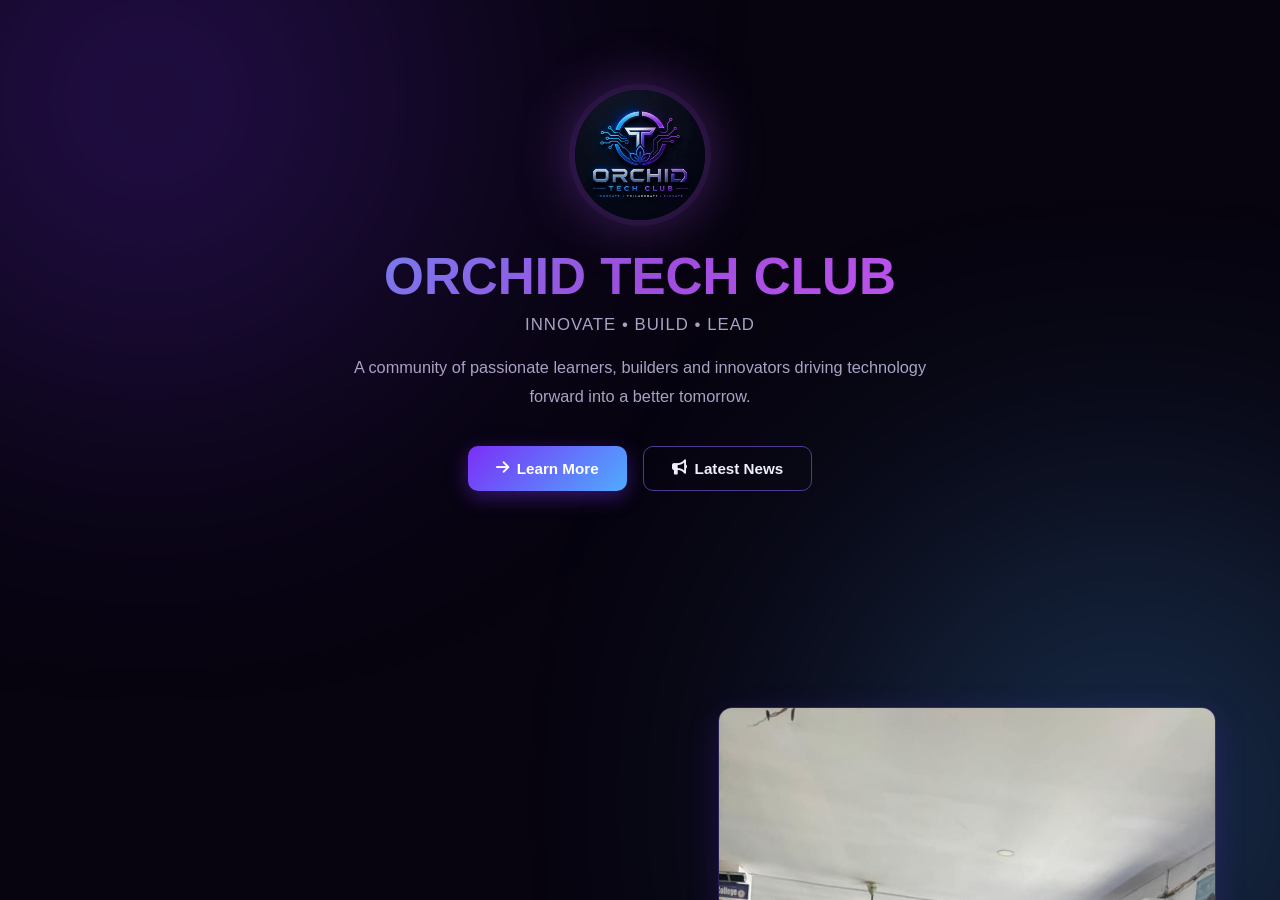
==== commit faf55008: "Update map location, address, and admin login banner - Change map embed and 'View on Google Maps' li" ====
--- a/admin.html
+++ b/admin.html
@@ -14,7 +14,7 @@
 
 <!-- Auth Guard Screen -->
 <div id="auth-guard" style="min-height:100vh;display:flex;align-items:center;justify-content:center;flex-direction:column;gap:16px;">
-  <img src="/static/images/logo.png" style="width:70px;height:70px;border-radius:50%;box-shadow:0 0 40px rgba(157,78,221,0.5);">
+  <img src="/static/images/orchid-banner.jpg" style="width:min(420px,80vw);border-radius:12px;box-shadow:0 0 40px rgba(157,78,221,0.5);">
   <p style="color:var(--text-dim);">Verifying access...</p>
 </div>
 
@@ -269,6 +269,7 @@
         <div class="form-group"><label>Phone</label><input class="form-control" id="st-phone"></div>
         <div class="form-group"><label>Address</label><input class="form-control" id="st-address"></div>
         <div class="form-group"><label>Map Embed URL</label><input class="form-control" id="st-mapurl"></div>
+        <div class="form-group"><label>Map Link (Google Maps share URL)</label><input class="form-control" id="st-maplink" placeholder="https://maps.app.goo.gl/..."></div>
         <button class="btn btn-primary" id="save-settings-contact-btn"><i class="fas fa-save"></i> Save Contact Info</button>
       </div>
 
--- a/static/css/style.css
+++ b/static/css/style.css
@@ -455,15 +455,75 @@
 }
 
 /* =============== BOD / TEAM =============== */
-.bod-card { text-align: center; padding: 22px 18px; }
-.bod-card img, .bod-avatar {
+/* Hexagonal photo frame (replaces the old circular avatar). One shared
+   hexagon shape (clip-path) is reused for the outer gradient-border frame
+   and the inner photo/icon so every BOD member photo across the site
+   (About page "Current Board" + BOD History page) shares the same look.
+   Sized noticeably larger than the old 92-100px circles so visitors can
+   clearly see each member's face.
+
+   IMPORTANT: the outer .hex-frame wrapper and the inner <img>/.bod-avatar-icon
+   are both sized with the SAME box-sizing (border-box) and the wrapper's
+   padding creates the thin gradient "border" ring — the inner element always
+   fills exactly (100% - padding) of the wrapper, so the visible frame and the
+   visible photo are always pixel-for-pixel the same hexagon, never mismatched.
+   All rules below use ".hex-frame img"/".hex-frame .bod-avatar-icon" (scoped
+   to the wrapper) and are declared LAST in this stylesheet on purpose so no
+   earlier legacy rule can win a specificity tie and desync the sizing. */
+.hex-frame {
+  --hex-clip: polygon(25% 3%, 75% 3%, 100% 50%, 75% 97%, 25% 97%, 0% 50%);
+  width: 180px; height: 180px;
+  margin: 0 auto 16px;
+  position: relative;
+  clip-path: var(--hex-clip);
+  background: var(--grad-main);
+  padding: 5px;
+  box-sizing: border-box;
+  filter: drop-shadow(0 6px 18px rgba(123, 47, 247, 0.35));
+  transition: transform 0.25s ease, filter 0.25s ease;
+}
+.hex-frame:hover { transform: translateY(-4px) scale(1.03); filter: drop-shadow(0 10px 26px rgba(123, 47, 247, 0.5)); }
+.hex-frame > img,
+.hex-frame > .bod-avatar-icon {
+  box-sizing: border-box;
+  width: 100%;
+  height: 100%;
+  margin: 0;
+  padding: 0;
+  border: 0;
+  clip-path: var(--hex-clip);
+  display: block;
+}
+.hex-frame > img {
+  object-fit: cover;
+  object-position: var(--face-x, 50%) var(--face-y, 35%);
+}
+.hex-frame > .bod-avatar-icon {
+  display: flex; align-items: center; justify-content: center;
+  background: linear-gradient(135deg, rgba(123,47,247,0.28), rgba(79,172,254,0.22));
+  font-size: 3rem; color: var(--purple);
+}
+@media (max-width: 600px) {
+  .hex-frame { width: 160px; height: 160px; }
+}
+
+.bod-card { text-align: center; padding: 26px 18px; }
+.bod-card h4 { margin: 0 0 4px; color: #fff; font-size: 1.05rem; }
+.bod-card span { font-size: 0.8rem; color: var(--purple); font-weight: 600; }
+
+/* Legacy circular classes kept only as a fallback for any markup that
+   isn't wrapped in .hex-frame (should not normally be reached). Scoped
+   with :not(.hex-frame *) so they can NEVER match an element that lives
+   inside a .hex-frame wrapper, eliminating the old specificity collision
+   that made the circular 100px sizing bleed into the hexagon photos. */
+.bod-card img:not(.hex-frame *), .bod-avatar:not(.hex-frame *) {
   width: 100px; height: 100px; border-radius: 50%;
   object-fit: cover; margin: 0 auto 14px;
   border: 3px solid transparent;
   background: var(--grad-main);
   padding: 3px;
 }
-.bod-avatar-icon {
+.bod-avatar-icon:not(.hex-frame *) {
   width: 100px; height: 100px; border-radius: 50%;
   margin: 0 auto 14px;
   display: flex; align-items: center; justify-content: center;
@@ -471,8 +531,6 @@
   border: 1px solid var(--border-glow);
   font-size: 2.4rem; color: var(--purple);
 }
-.bod-card h4 { margin: 0 0 4px; color: #fff; font-size: 1rem; }
-.bod-card span { font-size: 0.78rem; color: var(--purple); font-weight: 600; }
 
 /* =============== FOOTER =============== */
 .footer { background: var(--bg-panel); border-top: 1px solid rgba(157,78,221,0.15); padding: 60px 0 24px; margin-top: 40px;}
@@ -615,6 +673,7 @@
 }
 @keyframes popIn { from { transform: scale(0.9); opacity: 0; } to { transform: scale(1); opacity: 1; } }
 .login-panel img.mini-logo { width: 60px; height: 60px; border-radius: 50%; margin: 0 auto 14px; box-shadow: 0 0 30px rgba(157,78,221,0.5); }
+.login-panel img.login-banner { width: 100%; max-width: 320px; height: auto; border-radius: 10px; margin: 0 auto 18px; box-shadow: 0 0 30px rgba(157,78,221,0.5); display: block; }
 .login-panel h3 { font-family: var(--font-head); margin: 0 0 4px; color: #fff; }
 .login-panel .sub { color: var(--text-dim); font-size: 0.8rem; margin-bottom: 24px; }
 .login-panel .form-group { text-align: left; }
@@ -790,6 +849,65 @@
 }
 
 /* =========================================================
+   PHOTO REPOSITION CONTROL (admin, BOD member photo)
+   Facebook/Instagram-style "drag inside the frame to reposition"
+   editor for setting a photo's focal point (object-position),
+   so the hexagon crop always shows the member's face even when
+   automatic face-detection is unavailable or picks the wrong spot.
+   ========================================================= */
+.otc-reposition-wrap { margin-top: 14px; }
+.otc-reposition-label {
+  display: block; margin-bottom: 8px; color: var(--text-muted); font-size: 0.8rem;
+}
+.otc-reposition-label i { color: var(--purple); margin-right: 5px; }
+.otc-reposition-stage {
+  position: relative;
+  width: 200px; height: 200px;
+  margin: 0 auto;
+  border-radius: 14px;
+  overflow: hidden;
+  cursor: move;
+  border: 1px solid var(--border-glow-strong);
+  background: #000;
+  touch-action: none;
+  user-select: none;
+}
+.otc-reposition-stage img {
+  position: absolute;
+  top: 0; left: 0;
+  width: 100%; height: 100%;
+  object-fit: cover;
+  object-position: var(--rp-x, 50%) var(--rp-y, 35%);
+  pointer-events: none;
+  display: block;
+}
+/* Hexagon preview overlay: dims everything outside the hex shape so the
+   admin sees exactly what will be visible on the live site. */
+.otc-reposition-stage::after {
+  content: '';
+  position: absolute; inset: 0;
+  background: rgba(3,1,8,0.55);
+  clip-path: polygon(
+    0% 0%, 100% 0%, 100% 100%, 0% 100%, 0% 0%,
+    25% 3%, 25% 97%, 75% 97%, 75% 3%, 25% 3%
+  );
+  pointer-events: none;
+}
+.otc-reposition-crosshair {
+  position: absolute; width: 18px; height: 18px; margin: -9px 0 0 -9px;
+  border: 2px solid #fff; border-radius: 50%;
+  box-shadow: 0 0 0 2px rgba(0,0,0,0.5), 0 2px 8px rgba(0,0,0,0.6);
+  pointer-events: none;
+  z-index: 2;
+}
+.otc-reposition-hint {
+  text-align: center; font-size: 0.72rem; color: var(--text-dim); margin-top: 8px;
+}
+.otc-reposition-actions {
+  display: flex; justify-content: center; gap: 8px; margin-top: 10px;
+}
+
+/* =========================================================
    BOD HISTORY — YEARLY GROUPS
    ========================================================= */
 .bod-year-block { margin-bottom: 56px; }
@@ -804,20 +922,28 @@
   background: var(--grad-btn); color: #fff; font-size: 0.7rem; font-weight: 700;
   padding: 4px 14px; border-radius: 20px; letter-spacing: 0.5px; text-transform: uppercase;
 }
-.bod-member-card { text-align: center; padding: 24px 16px; position: relative; }
-.bod-member-card .bod-photo-wrap { margin-bottom: 14px; }
-.bod-member-card img, .bod-member-card .bod-avatar-icon {
-  width: 92px; height: 92px; border-radius: 50%; object-fit: cover; margin: 0 auto;
-  border: 3px solid transparent; background: var(--grad-main); padding: 3px;
-}
-.bod-member-card .bod-avatar-icon {
-  display: flex; align-items: center; justify-content: center; font-size: 2.1rem; color: var(--purple);
+.bod-member-card { text-align: center; padding: 28px 18px; position: relative; }
+.bod-member-card .bod-photo-wrap { margin-bottom: 16px; }
+/* Photo itself uses the shared .hex-frame component (see above) for the
+   hexagonal shape + sizing. Scoped with :not(.hex-frame *) so this legacy
+   fallback (for markup rendered without the wrapper) can never collide
+   with / override the .hex-frame sizing on the same element. */
+.bod-member-card img:not(.hex-frame *), .bod-member-card .bod-avatar-icon:not(.hex-frame *) {
+  width: 180px; height: 180px; object-fit: cover; margin: 0 auto;
+  background: var(--grad-main); padding: 5px;
+  clip-path: polygon(25% 3%, 75% 3%, 100% 50%, 75% 97%, 25% 97%, 0% 50%);
+}
+.bod-member-card .bod-avatar-icon:not(.hex-frame *) {
+  display: flex; align-items: center; justify-content: center; font-size: 3rem; color: var(--purple);
   background: linear-gradient(135deg, rgba(123,47,247,0.25), rgba(79,172,254,0.2));
-  border: 1px solid var(--border-glow); padding: 0;
-}
-.bod-member-card h4 { margin: 0 0 4px; color: #fff; font-size: 1rem; }
-.bod-member-card .position { font-size: 0.78rem; color: var(--purple); font-weight: 600; display: block; margin-bottom: 8px; }
-.bod-member-card .desc { font-size: 0.78rem; color: var(--text-dim); line-height: 1.5; margin-bottom: 10px; }
+  padding: 0;
+}
+.bod-member-card h4 { margin: 0 0 4px; color: #fff; font-size: 1.1rem; }
+.bod-member-card .position { font-size: 0.82rem; color: var(--purple); font-weight: 600; display: block; margin-bottom: 8px; }
+.bod-member-card .desc { font-size: 0.8rem; color: var(--text-dim); line-height: 1.5; margin-bottom: 10px; }
+@media (max-width: 600px) {
+  .bod-member-card img:not(.hex-frame *), .bod-member-card .bod-avatar-icon:not(.hex-frame *) { width: 160px; height: 160px; }
+}
 .bod-socials { display: flex; justify-content: center; gap: 8px; }
 .bod-socials a {
   width: 30px; height: 30px; border-radius: 50%; display: flex; align-items: center; justify-content: center;
